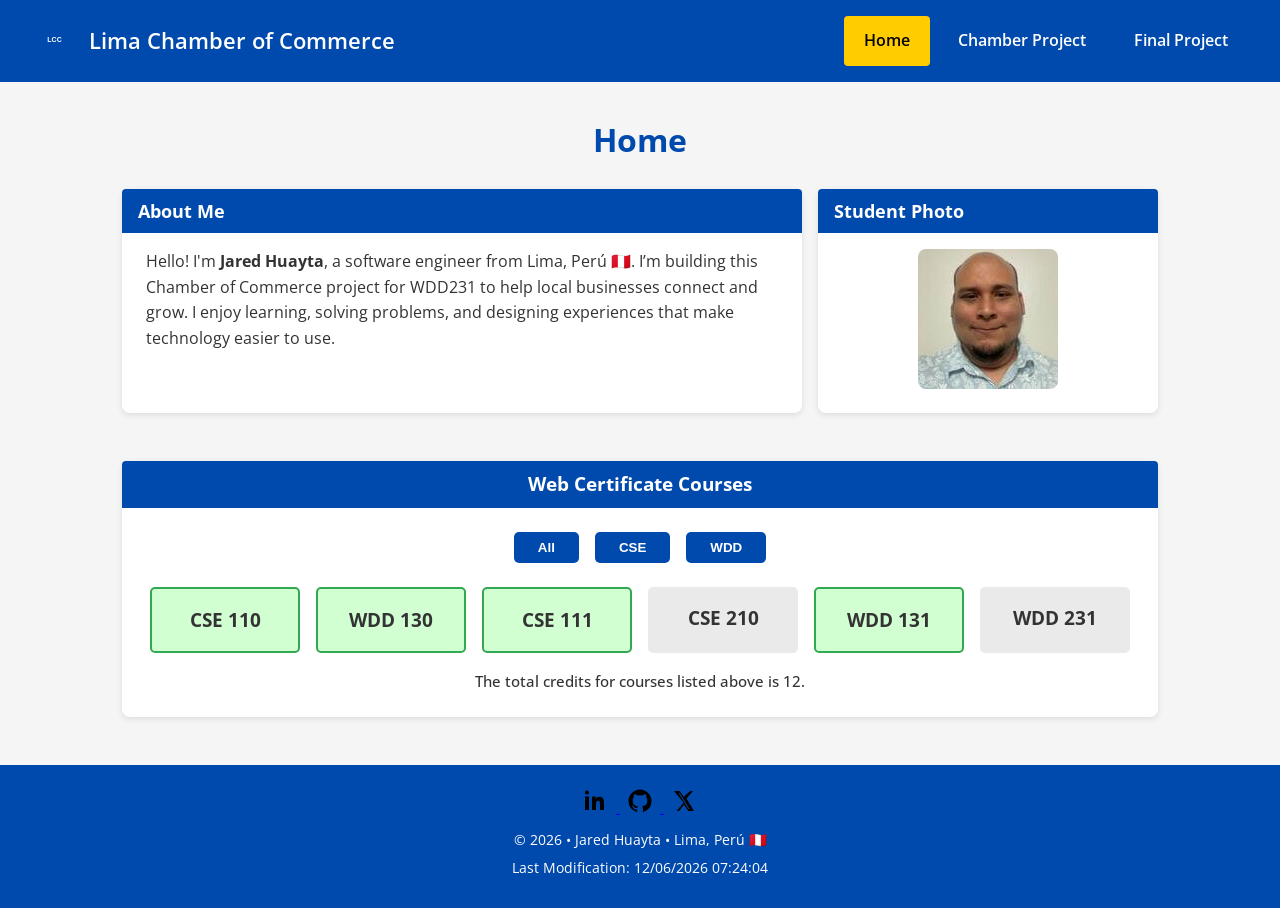
==== index.html @ 5dd7d953 "week 01" ====
<!DOCTYPE html>
<html lang="en">

<head>
    <meta charset="UTF-8">
    <meta name="viewport" content="width=device-width, initial-scale=1.0">
    <meta name="description" content="Jared Huayta - Chamber of Commerce project for WDD231.">
    <meta name="author" content="Jared Huayta">
    <title>Chamber of Commerce | Jared Huayta</title>

    <link rel="preconnect" href="https://fonts.googleapis.com">
    <link rel="preconnect" href="https://fonts.gstatic.com" crossorigin>
    <link href="https://fonts.googleapis.com/css2?family=Open+Sans:wght@400;600&display=swap" rel="stylesheet">

    <!-- CSS -->
    <link rel="stylesheet" href="styles/chamber-small.css">
    <link rel="stylesheet" href="styles/chamber.css">

    <!-- JS -->
    <script src="scripts/navigation.js" defer></script>
    <script src="scripts/date.js" defer></script>
    <script src="scripts/courses.js" defer></script>
</head>

<body>
    <header>
        <div class="logo-container">
            <img src="images/logo.svg" alt="Site Logo" class="logo">
            <span class="site-name">Lima Chamber of Commerce</span>
        </div>
        <button id="menu-button" aria-label="Toggle navigation menu">☰</button>
        <nav id="nav-menu">
            <ul>
                <li><a href="index.html" class="active">Home</a></li>
                <li><a href="#">Chamber Project</a></li>
                <li><a href="#">Final Project</a></li>
            </ul>
        </nav>
    </header>

    <main>
        <h1>Home</h1>

        <div class="top-sections">
            <section class="about">
                <h2>About Me</h2>
                <p>
                    Hello! I'm <strong>Jared Huayta</strong>, a software engineer from Lima, Perú 🇵🇪.
                    I’m building this Chamber of Commerce project for WDD231 to help local businesses connect and grow.
                    I enjoy learning, solving problems, and designing experiences that make technology easier to use.
                </p>
            </section>

            <section class="photo">
                <h2>Student Photo</h2>
                <img src="images/profile.jpg" alt="Jared profile photo" class="student-photo">
            </section>
        </div>

        <section class="courses">
            <h2>Web Certificate Courses</h2>

            <div class="filters">
                <button id="filter-all">All</button>
                <button id="filter-cse">CSE</button>
                <button id="filter-wdd">WDD</button>
            </div>

            <div id="course-cards" class="course-cards"></div>

            <p class="credits">
                The total credits for courses listed above is <span id="total-credits">0</span>.
            </p>
        </section>
    </main>

    <footer>
        <div class="social">
            <a href="https://linkedin.com/in/jaredhuayta" target="_blank" aria-label="LinkedIn">
                <img src="images/linkedin.svg" alt="LinkedIn icon">
            </a>
            <a href="https://github.com/jaredhuayta" target="_blank" aria-label="GitHub">
                <img src="images/github.svg" alt="GitHub icon">
            </a>
            <a href="https://x.com" aria-label="X account">
                <img src="images/x.svg" alt="X icon">
            </a>
        </div>

        <p>&copy; <span id="currentyear"></span> • Jared Huayta • Lima, Perú 🇵🇪</p>
        <p id="lastModified"></p>
    </footer>
</body>

</html>
---- styles/chamber-small.css ----
:root {
  --primary-color: #004aad;
  --secondary-color: #f5f5f5;
  --accent-color: #ffcc00;
  --text-color: #333;
  --font-main: "Open Sans", sans-serif;
}

/* ===== GLOBAL ===== */
* {
  box-sizing: border-box;
  margin: 0;
  padding: 0;
}

body {
  font-family: var(--font-main);
  color: var(--text-color);
  background-color: var(--secondary-color);
  line-height: 1.6;
}

/* ===== HEADER ===== */
header {
  display: flex;
  justify-content: space-between;
  align-items: center;
  background: var(--primary-color);
  color: white;
  padding: 1rem;
  position: relative;
}

.logo-container {
  display: flex;
  align-items: center;
  gap: 0.5rem;
}

.logo {
  width: 40px;
}

.site-name {
  font-weight: 600;
  font-size: 1.1rem;
}

/* ===== MENU BUTTON ===== */
#menu-button {
  background: none;
  border: none;
  color: white;
  font-size: 2rem;
  cursor: pointer;
  transition: transform 0.2s ease;
}

#menu-button:hover {
  transform: scale(1.1);
}

/* ===== NAVIGATION (Hidden by default) ===== */
nav {
  position: absolute;
  top: 100%;
  left: 0;
  width: 100%;
  background-color: var(--primary-color);
  display: none;
  opacity: 0;
  transform: translateY(-10px);
  transition: all 0.3s ease;
}

nav.open {
  display: block;
  opacity: 1;
  transform: translateY(0);
}

nav ul {
  list-style: none;
  margin: 0;
  padding: 0;
}

nav li {
  border-top: 1px solid rgba(255, 255, 255, 0.25);
}

nav a {
  display: block;
  color: #fff;
  text-decoration: none;
  padding: 1rem;
  font-weight: 600;
}

nav a:hover,
nav a.active {
  background-color: var(--accent-color);
  color: #000;
}

/* ===== MAIN ===== */
main {
  padding: 1rem;
}

h1 {
  color: var(--primary-color);
  font-size: 1.5rem;
  text-align: center;
  margin-bottom: 1rem;
}

section {
  background: white;
  border-radius: 8px;
  padding: 1rem;
  margin-bottom: 1rem;
  box-shadow: 0 2px 6px rgba(0, 0, 0, 0.1);
}

section h2 {
  background: var(--primary-color);
  color: white;
  padding: 0.5rem;
  border-radius: 4px 4px 0 0;
  font-size: 1.1rem;
  margin: -1rem -1rem 1rem -1rem;
}

.student-photo {
  display: block;
  margin: 0.5rem auto;
  max-width: 100%;
  border-radius: 6px;
}

/* ===== COURSES ===== */
.courses {
  text-align: center;
}

.filters {
  display: flex;
  justify-content: center;
  gap: 0.5rem;
  flex-wrap: wrap;
  margin: 1rem 0;
}

.filters button {
  background-color: var(--primary-color);
  color: white;
  border: none;
  padding: 0.5rem 1.2rem;
  border-radius: 4px;
  font-weight: 600;
  cursor: pointer;
  transition: background 0.2s ease;
}

.filters button:hover {
  background-color: var(--accent-color);
  color: #000;
}

.course-cards {
  display: flex;
  flex-direction: column;
  align-items: center;
  gap: 0.5rem;
}

.course-card {
  background: #eaeaea;
  padding: 0.8rem;
  border-radius: 6px;
  width: 80%;
  max-width: 200px;
  text-align: center;
  font-weight: 600;
}

.course-card.completed {
  background-color: #d2ffd2;
  border: 2px solid #32a852;
}

.credits {
  margin-top: 0.8rem;
  font-weight: 500;
  font-size: 0.95rem;
}

/* ===== FOOTER ===== */
footer {
  background-color: var(--primary-color);
  color: white;
  text-align: center;
  padding: 1rem;
}

footer .social {
  margin-bottom: 0.5rem;
}

footer img {
  width: 24px;
  height: 24px;
  margin: 0 0.4rem;
  filter: invert(1);
  transition: transform 0.2s ease;
}

footer img:hover {
  transform: scale(1.2);
}

footer p {
  margin: 0.3rem 0;
  font-size: 0.9rem;
}
---- styles/chamber.css ----
@media screen and (min-width: 640px) {
  html,
  body {
    margin: 0;
    padding: 0;
    background-color: var(--secondary-color);
  }

  header,
  nav {
    border: none;
    margin: 0;
    padding: 0;
  }

  header {
    background-color: var(--primary-color);
    box-shadow: none;
  }


  nav {
    position: static !important;
    top: auto !important;
    left: auto !important;
  }

  nav li {
    border-top: 0 !important;
  }

  /* ===== HEADER ===== */
  header {
    display: flex;
    justify-content: space-between;
    align-items: center;
    color: white;
    padding: 1rem 2rem;
  }

  .logo-container {
    display: flex;
    align-items: center;
    gap: 0.75rem;
    white-space: nowrap;
  }

  .logo {
    width: 45px;
  }

  .site-name {
    font-size: 1.4rem;
    font-weight: 600;
    color: white;
  }

  #menu-button {
    display: none;
  }

  /* ===== MENÚ DE NAVEGACIÓN ===== */
  nav {
    display: flex !important;
    justify-content: flex-end;
    align-items: center;
    flex: 1;
    opacity: 1 !important;
    transform: none !important;
  }

  nav ul {
    display: flex;
    list-style: none;
    gap: 0.5rem;
    margin: 0;
    padding: 0;
  }

  nav a {
    display: block;
    padding: 0.75rem 1.25rem;
    text-decoration: none;
    color: white;
    font-weight: 600;
    border-radius: 4px;
    transition: background 0.2s ease, color 0.2s ease;
  }

  nav a:hover,
  nav a.active {
    background-color: var(--accent-color);
    color: #000;
  }

  /* ===== MAIN ===== */
  main {
    max-width: 1100px;
    margin: 2rem auto;
    padding: 0 2rem;
  }

  h1 {
    color: var(--primary-color);
    font-size: 2rem;
    text-align: center;
    margin-bottom: 1.5rem;
  }

  /* === About Me + Student Photo === */
  .top-sections {
    display: grid;
    grid-template-columns: 2fr 1fr;
    gap: 1rem;
    margin-bottom: 2rem;
  }

  section {
    background: white;
    border-radius: 8px;
    padding: 1.5rem;
    box-shadow: 0 2px 6px rgba(0, 0, 0, 0.1);
  }

  section h2 {
    background: var(--primary-color);
    color: white;
    font-size: 1.1rem;
    padding: 0.5rem 1rem;
    border-radius: 4px 4px 0 0;
    margin: -1.5rem -1.5rem 1rem -1.5rem;
  }

  section p {
    font-size: 1rem;
    line-height: 1.6;
  }

  .student-photo {
    display: block;
    margin: 0 auto;
    max-width: 100%;
    border-radius: 8px;
  }

  /* ===== COURSES ===== */
  .courses {
    text-align: center;
    margin-top: 2rem;
  }

  .courses h2 {
    background: var(--primary-color);
    color: white;
    padding: 0.5rem;
    border-radius: 4px 4px 0 0;
    font-size: 1.2rem;
    margin-bottom: 1rem;
  }

  .filters {
    display: flex;
    justify-content: center;
    gap: 1rem;
    margin: 1.5rem 0;
  }

  .filters button {
    background-color: var(--primary-color);
    color: white;
    border: none;
    padding: 0.5rem 1.5rem;
    border-radius: 5px;
    font-weight: 600;
    cursor: pointer;
    transition: background 0.2s ease;
  }

  .filters button:hover {
    background-color: var(--accent-color);
    color: #000;
  }

  .course-cards {
    display: flex;
    flex-direction: row;
    justify-content: center;
    align-items: stretch;
    flex-wrap: wrap;
    gap: 1rem;
  }

  .course-card {
    background-color: #eaeaea;
    padding: 1rem;
    border-radius: 5px;
    width: 150px;
    font-weight: 600;
  }

  .course-card.completed {
    background-color: #d2ffd2;
    border: 2px solid #32a852;
  }

  .credits {
    margin-top: 1rem;
    font-weight: 500;
    font-size: 0.95rem;
  }

  /* ===== FOOTER ===== */
  footer {
    background-color: var(--primary-color);
    color: white;
    text-align: center;
    padding: 1.5rem;
    margin-top: 3rem;
  }

  footer .social {
    margin-bottom: 0.5rem;
  }

  footer img {
    width: 24px;
    height: 24px;
    margin: 0 0.5rem;
    filter: invert(1);
    transition: transform 0.2s ease;
  }

  footer img:hover {
    transform: scale(1.2);
  }

  footer p {
    margin: 0.3rem 0;
  }
}
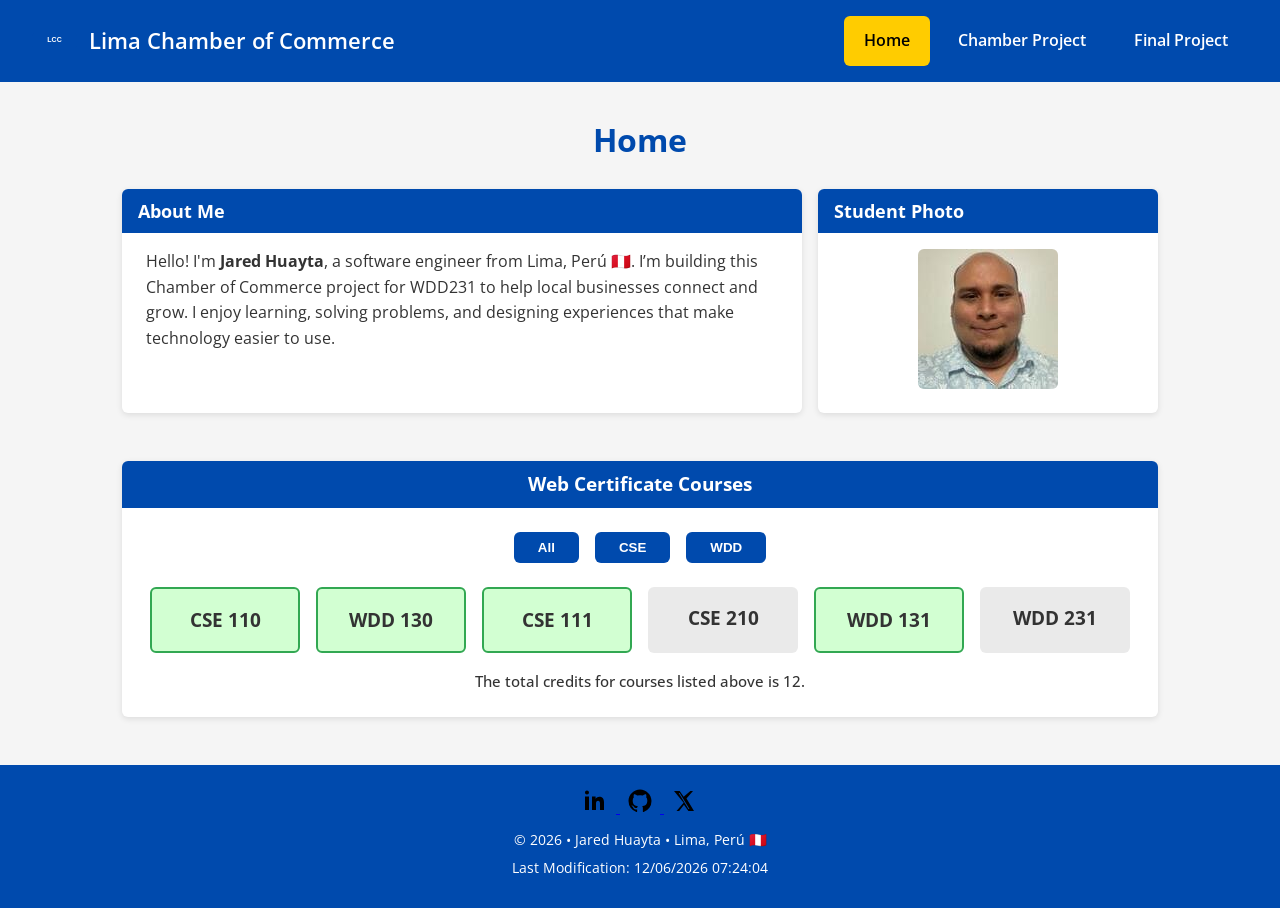
==== commit c1d817a0: "week 01 fix" ====
--- a/index.html
+++ b/index.html
@@ -83,7 +83,7 @@
                 <img src="images/github.svg" alt="GitHub icon">
             </a>
             <a href="https://x.com" aria-label="X account">
-                <img src="images/x.svg" alt="X icon">
+                <img src="images/xlogo.svg" alt="X icon">
             </a>
         </div>
 
--- a/styles/chamber-small.css
+++ b/styles/chamber-small.css
@@ -1,12 +1,15 @@
+/* ===== ROOT VARIABLES ===== */
 :root {
   --primary-color: #004aad;
   --secondary-color: #f5f5f5;
   --accent-color: #ffcc00;
   --text-color: #333;
   --font-main: "Open Sans", sans-serif;
-}
-
-/* ===== GLOBAL ===== */
+  --radius: 6px;
+  --spacing: 1rem;
+}
+
+/* ===== GLOBAL RESET ===== */
 * {
   box-sizing: border-box;
   margin: 0;
@@ -25,9 +28,9 @@
   display: flex;
   justify-content: space-between;
   align-items: center;
-  background: var(--primary-color);
-  color: white;
-  padding: 1rem;
+  background-color: var(--primary-color);
+  color: #fff;
+  padding: var(--spacing);
   position: relative;
 }
 
@@ -50,7 +53,7 @@
 #menu-button {
   background: none;
   border: none;
-  color: white;
+  color: #fff;
   font-size: 2rem;
   cursor: pointer;
   transition: transform 0.2s ease;
@@ -91,9 +94,9 @@
 
 nav a {
   display: block;
+  padding: 1rem;
   color: #fff;
   text-decoration: none;
-  padding: 1rem;
   font-weight: 600;
 }
 
@@ -105,7 +108,7 @@
 
 /* ===== MAIN ===== */
 main {
-  padding: 1rem;
+  padding: var(--spacing);
 }
 
 h1 {
@@ -116,18 +119,18 @@
 }
 
 section {
-  background: white;
-  border-radius: 8px;
-  padding: 1rem;
-  margin-bottom: 1rem;
+  background: #fff;
+  border-radius: var(--radius);
+  padding: var(--spacing);
+  margin-bottom: var(--spacing);
   box-shadow: 0 2px 6px rgba(0, 0, 0, 0.1);
 }
 
 section h2 {
   background: var(--primary-color);
-  color: white;
+  color: #fff;
   padding: 0.5rem;
-  border-radius: 4px 4px 0 0;
+  border-radius: var(--radius) var(--radius) 0 0;
   font-size: 1.1rem;
   margin: -1rem -1rem 1rem -1rem;
 }
@@ -136,7 +139,7 @@
   display: block;
   margin: 0.5rem auto;
   max-width: 100%;
-  border-radius: 6px;
+  border-radius: var(--radius);
 }
 
 /* ===== COURSES ===== */
@@ -154,10 +157,10 @@
 
 .filters button {
   background-color: var(--primary-color);
-  color: white;
+  color: #fff;
   border: none;
   padding: 0.5rem 1.2rem;
-  border-radius: 4px;
+  border-radius: var(--radius);
   font-weight: 600;
   cursor: pointer;
   transition: background 0.2s ease;
@@ -170,7 +173,7 @@
 
 .course-cards {
   display: flex;
-  flex-direction: column;
+  flex-direction: column; /* vertical in mobile */
   align-items: center;
   gap: 0.5rem;
 }
@@ -178,7 +181,7 @@
 .course-card {
   background: #eaeaea;
   padding: 0.8rem;
-  border-radius: 6px;
+  border-radius: var(--radius);
   width: 80%;
   max-width: 200px;
   text-align: center;
@@ -199,9 +202,9 @@
 /* ===== FOOTER ===== */
 footer {
   background-color: var(--primary-color);
-  color: white;
-  text-align: center;
-  padding: 1rem;
+  color: #fff;
+  text-align: center;
+  padding: var(--spacing);
 }
 
 footer .social {
--- a/styles/chamber.css
+++ b/styles/chamber.css
@@ -1,4 +1,5 @@
 @media screen and (min-width: 640px) {
+  /* ===== RESET / FIXES ===== */
   html,
   body {
     margin: 0;
@@ -13,12 +14,6 @@
     padding: 0;
   }
 
-  header {
-    background-color: var(--primary-color);
-    box-shadow: none;
-  }
-
-
   nav {
     position: static !important;
     top: auto !important;
@@ -26,7 +21,7 @@
   }
 
   nav li {
-    border-top: 0 !important;
+    border-top: 0 !important; /* remove mobile border */
   }
 
   /* ===== HEADER ===== */
@@ -34,7 +29,8 @@
     display: flex;
     justify-content: space-between;
     align-items: center;
-    color: white;
+    background-color: var(--primary-color);
+    color: #fff;
     padding: 1rem 2rem;
   }
 
@@ -52,19 +48,20 @@
   .site-name {
     font-size: 1.4rem;
     font-weight: 600;
-    color: white;
   }
 
   #menu-button {
     display: none;
   }
 
-  /* ===== MENÚ DE NAVEGACIÓN ===== */
+  /* ===== NAVIGATION ===== */
   nav {
     display: flex !important;
     justify-content: flex-end;
     align-items: center;
     flex: 1;
+    background: transparent;
+    border: none;
     opacity: 1 !important;
     transform: none !important;
   }
@@ -81,9 +78,10 @@
     display: block;
     padding: 0.75rem 1.25rem;
     text-decoration: none;
-    color: white;
-    font-weight: 600;
-    border-radius: 4px;
+    color: #fff;
+    font-weight: 600;
+    border-radius: var(--radius);
+    background-clip: padding-box;
     transition: background 0.2s ease, color 0.2s ease;
   }
 
@@ -116,18 +114,18 @@
   }
 
   section {
-    background: white;
-    border-radius: 8px;
+    background: #fff;
+    border-radius: var(--radius);
     padding: 1.5rem;
     box-shadow: 0 2px 6px rgba(0, 0, 0, 0.1);
   }
 
   section h2 {
     background: var(--primary-color);
-    color: white;
+    color: #fff;
     font-size: 1.1rem;
     padding: 0.5rem 1rem;
-    border-radius: 4px 4px 0 0;
+    border-radius: var(--radius) var(--radius) 0 0;
     margin: -1.5rem -1.5rem 1rem -1.5rem;
   }
 
@@ -140,7 +138,7 @@
     display: block;
     margin: 0 auto;
     max-width: 100%;
-    border-radius: 8px;
+    border-radius: var(--radius);
   }
 
   /* ===== COURSES ===== */
@@ -151,9 +149,9 @@
 
   .courses h2 {
     background: var(--primary-color);
-    color: white;
+    color: #fff;
     padding: 0.5rem;
-    border-radius: 4px 4px 0 0;
+    border-radius: var(--radius) var(--radius) 0 0;
     font-size: 1.2rem;
     margin-bottom: 1rem;
   }
@@ -167,10 +165,10 @@
 
   .filters button {
     background-color: var(--primary-color);
-    color: white;
+    color: #fff;
     border: none;
     padding: 0.5rem 1.5rem;
-    border-radius: 5px;
+    border-radius: var(--radius);
     font-weight: 600;
     cursor: pointer;
     transition: background 0.2s ease;
@@ -183,7 +181,7 @@
 
   .course-cards {
     display: flex;
-    flex-direction: row;
+    flex-direction: row; /* horizontal in desktop */
     justify-content: center;
     align-items: stretch;
     flex-wrap: wrap;
@@ -193,7 +191,7 @@
   .course-card {
     background-color: #eaeaea;
     padding: 1rem;
-    border-radius: 5px;
+    border-radius: var(--radius);
     width: 150px;
     font-weight: 600;
   }
@@ -212,7 +210,7 @@
   /* ===== FOOTER ===== */
   footer {
     background-color: var(--primary-color);
-    color: white;
+    color: #fff;
     text-align: center;
     padding: 1.5rem;
     margin-top: 3rem;
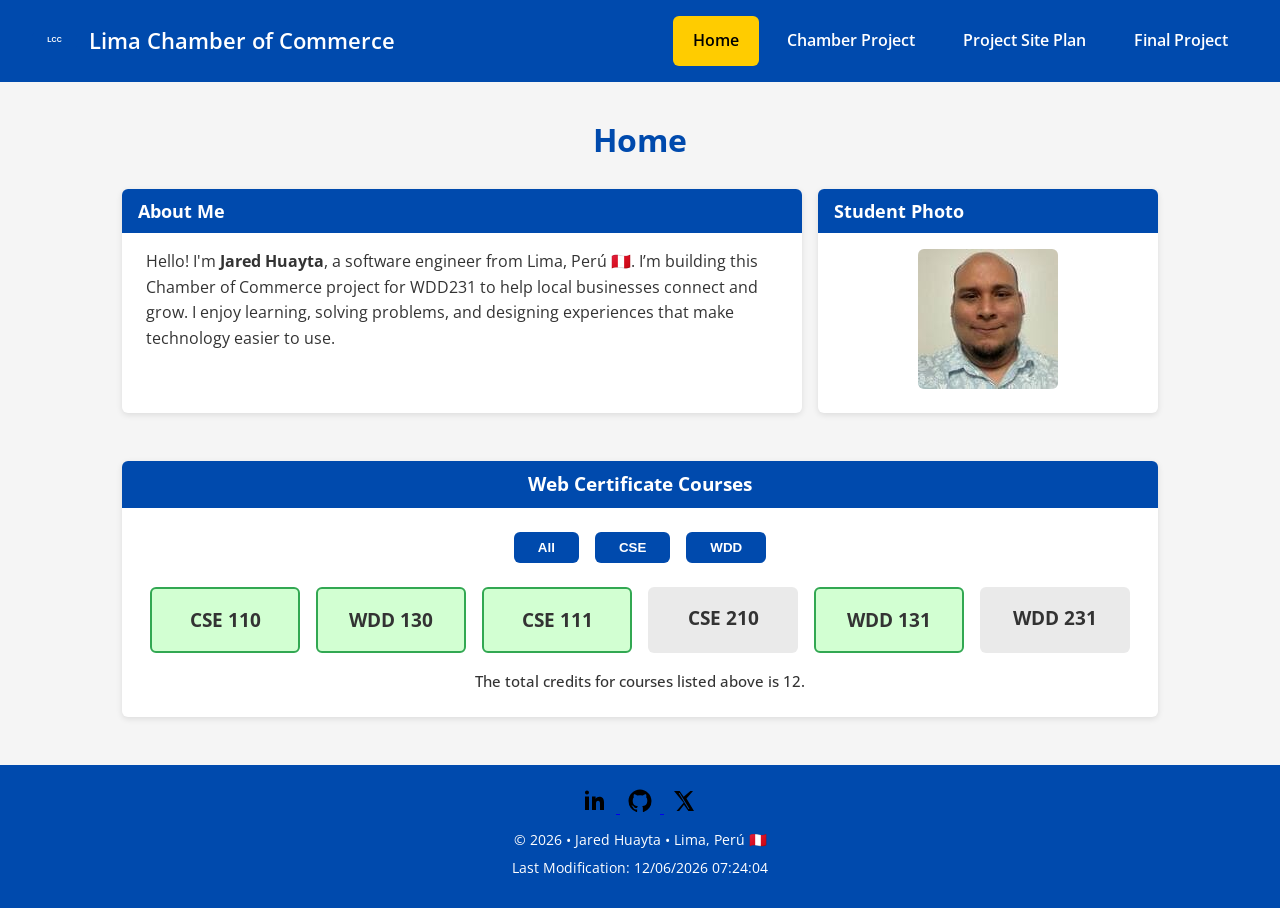
==== commit f49df280: "week 05 : siteplan" ====
--- a/index.html
+++ b/index.html
@@ -7,6 +7,7 @@
     <meta name="description" content="Jared Huayta - Chamber of Commerce project for WDD231.">
     <meta name="author" content="Jared Huayta">
     <title>Chamber of Commerce | Jared Huayta</title>
+    <link rel="icon" href="images/favicon.ico">
 
     <link rel="preconnect" href="https://fonts.googleapis.com">
     <link rel="preconnect" href="https://fonts.gstatic.com" crossorigin>
@@ -32,8 +33,9 @@
         <nav id="nav-menu">
             <ul>
                 <li><a href="index.html" class="active">Home</a></li>
-                <li><a href="#">Chamber Project</a></li>
-                <li><a href="#">Final Project</a></li>
+                <li><a href="chamber/index.html">Chamber Project</a></li>
+                <li><a href="project/siteplan.html">Project Site Plan</a></li>
+                <li><a href="fsy/index.html">Final Project</a></li>
             </ul>
         </nav>
     </header>
--- a/styles/chamber.css
+++ b/styles/chamber.css
@@ -235,4 +235,6 @@
   footer p {
     margin: 0.3rem 0;
   }
+  
 }
+
